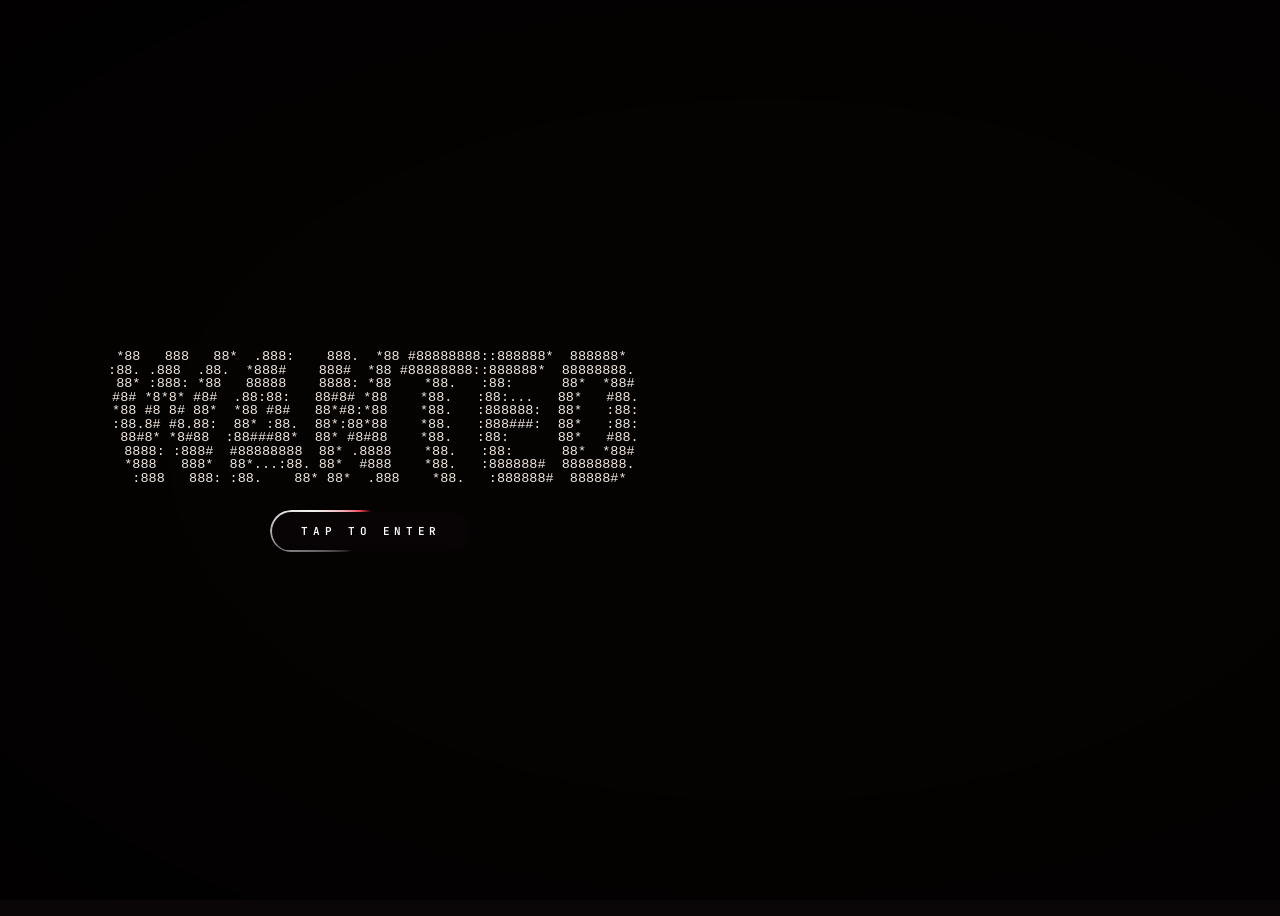
==== index (20).html @ edcdc827 "Add files via upload" ====
<!DOCTYPE html>
<html lang="tl">
<head>
<meta charset="utf-8">
<meta name="viewport" content="width=device-width, initial-scale=1, viewport-fit=cover">
<title>WANTED</title>
<meta name="description" content="hindi kana dapat kilalanin pa, tatlong krus para sayo">
<meta name="theme-color" content="#0a0607">
<link rel="icon" href="data:image/svg+xml,%3Csvg xmlns='http://www.w3.org/2000/svg' viewBox='0 0 64 64'%3E%3Crect width='64' height='64' rx='12' fill='%230a0607'/%3E%3Cpath d='M28 8h8v16h16v8H36v24h-8V32H12v-8h16z' fill='%23d6192b'/%3E%3C/svg%3E">
<meta property="og:type" content="website">
<meta property="og:site_name" content="WANTED">
<meta property="og:title" content="WANTED">
<meta property="og:description" content="hindi kana dapat kilalanin pa, tatlong krus para sayo">
<meta property="og:image" content="https://want3d.vercel.app/thumb.jpg">
<meta name="twitter:card" content="summary">
<link rel="preconnect" href="https://fonts.googleapis.com">
<link rel="preconnect" href="https://fonts.gstatic.com" crossorigin>
<link rel="stylesheet" href="https://fonts.googleapis.com/css2?family=JetBrains+Mono:wght@400;500;600;700;800&display=swap">
<link rel="stylesheet" href="css/style.css?v=14">
</head>
<body>
<div id="bgx" aria-hidden="true"><b class="g"></b><b class="t"></b></div>

<div id="gate"><div class="gw"><div class="gt" aria-label="WANTED"><pre class="ascii" aria-hidden="true">*88   888   88*  .888:    888.  *88 #88888888::888888*  888888*
:88. .888  .88.  *888#    888#  *88 #88888888::888888*  88888888.
 88* :888: *88   88888    8888: *88    *88.   :88:      88*  *88#
 #8# *8*8* #8#  .88:88:   88#8# *88    *88.   :88:...   88*   #88.
 *88 #8 8# 88*  *88 #8#   88*#8:*88    *88.   :888888:  88*   :88:
 :88.8# #8.88:  88* :88.  88*:88*88    *88.   :888###:  88*   :88:
  88#8* *8#88  :88###88*  88* #8#88    *88.   :88:      88*   #88.
  8888: :888#  #88888888  88* .8888    *88.   :88:      88*  *88#
  *888   888*  88*...:88. 88*  #888    *88.   :888888#  88888888.
  :888   888: :88.    88* 88*  .888    *88.   :888888#  88888#*</pre></div><div id="enter">TAP TO ENTER</div></div></div>

<header id="top" class="off">
  <div class="brand">WANTED</div>
  <nav id="nav" aria-label="Main">
    <i id="nvi"></i><button data-v="home" class="on">Home</button><button data-v="mw">Most wanted</button><button data-v="w">Wanted</button><button data-v="hos">HOS</button><button data-v="srv">Hideouts</button>
  </nav>
  <div class="pl">
    <div class="bars" aria-hidden="true"><i></i><i></i><i></i><i></i></div>
    <span id="npt">Now playing</span>
    <input id="vol" type="range" min="0" max="100" value="50" aria-label="Volume">
    <button id="mute" aria-label="Mute or unmute music">
      <svg class="i-on" viewBox="0 0 24 24" width="18" height="18" fill="none" stroke="currentColor" stroke-width="2" stroke-linecap="round" stroke-linejoin="round"><path d="M11 5 6 9H3v6h3l5 4z"/><path d="M15.5 8.5a5 5 0 0 1 0 7"/><path d="M18.5 5.5a9 9 0 0 1 0 13"/></svg>
      <svg class="i-off" viewBox="0 0 24 24" width="18" height="18" fill="none" stroke="currentColor" stroke-width="2" stroke-linecap="round" stroke-linejoin="round"><path d="M11 5 6 9H3v6h3l5 4z"/><path d="m22 9-6 6"/><path d="m16 9 6 6"/></svg>
    </button>
  </div>
</header>

<main>
  <section class="view on" id="home">
    <div class="hero">
      <div class="stat"><i class="pulse"></i>At large <span id="clk">00:00:00</span></div>
      <h1 class="logo" aria-label="WANTED"><pre class="ascii" aria-hidden="true">*88   888   88*  .888:    888.  *88 #88888888::888888*  888888*
:88. .888  .88.  *888#    888#  *88 #88888888::888888*  88888888.
 88* :888: *88   88888    8888: *88    *88.   :88:      88*  *88#
 #8# *8*8* #8#  .88:88:   88#8# *88    *88.   :88:...   88*   #88.
 *88 #8 8# 88*  *88 #8#   88*#8:*88    *88.   :888888:  88*   :88:
 :88.8# #8.88:  88* :88.  88*:88*88    *88.   :888###:  88*   :88:
  88#8* *8#88  :88###88*  88* #8#88    *88.   :88:      88*   #88.
  8888: :888#  #88888888  88* .8888    *88.   :88:      88*  *88#
  *888   888*  88*...:88. 88*  #888    *88.   :888888#  88888888.
  :888   888: :88.    88* 88*  .888    *88.   :888888#  88888#*</pre></h1>
      <p class="tagl">hindi kana dapat kilalanin pa, tatlong krus para sayo</p>
      <div class="hud">
        <div><b id="hT">0</b><span>Targets</span></div>
        <div><b id="hO">0</b><span>Online</span></div>
        <div><b id="hS">0</b><span>Servers</span></div>
        <div><b id="hB">₱0</b><span>Total bounty</span></div>
      </div>
      <div class="cta"><button class="btn" data-go="mw">View most wanted</button><button class="btn ghost" data-go="srv">Hideouts</button></div>
    </div>
    <div id="logp"><div class="lh">Live feed <em><i class="pulse"></i>Live</em></div><div id="log"></div></div>
    <div class="fq"><span class="cr">✝ ✝ ✝</span>hindi kana dapat sambahin pa, tanginaka</div>
  </section>

  <section class="view" id="mw">
    <div class="head"><h2>Most wanted</h2><em>Tap a card to open the case file</em></div>
    <div class="flt"><label class="srch"><svg viewBox="0 0 24 24" width="17" height="17" fill="none" stroke="currentColor" stroke-width="2" stroke-linecap="round"><circle cx="11" cy="11" r="7"/><path d="m20 20-3.5-3.5"/></svg><input class="q" type="search" placeholder="Search a target" autocomplete="off" spellcheck="false" aria-label="Search target"></label><button class="chip" data-f="on" aria-pressed="false"><i class="dot"></i>Online only</button></div>
    <div class="grid" id="gmw"></div>
  </section>

  <section class="view" id="w">
    <div class="head"><h2>Wanted</h2><em>Still on the run</em></div>
    <div class="flt"><label class="srch"><svg viewBox="0 0 24 24" width="17" height="17" fill="none" stroke="currentColor" stroke-width="2" stroke-linecap="round"><circle cx="11" cy="11" r="7"/><path d="m20 20-3.5-3.5"/></svg><input class="q" type="search" placeholder="Search a target" autocomplete="off" spellcheck="false" aria-label="Search target"></label><button class="chip" data-f="on" aria-pressed="false"><i class="dot"></i>Online only</button></div>
    <div class="grid" id="gw"></div>
  </section>

  <section class="view" id="hos">
    <div class="head"><h2>Hostage</h2><em>Sealed. Tap to open</em></div>
    <div class="grid hg" id="ghos"></div>
  </section>

  <section class="view" id="srv">
    <div class="head"><h2>Hideouts</h2><em>Pick a server to join</em></div>
    <div class="srvs" id="gs"></div>
  </section>
</main>

<div id="modal" aria-hidden="true">
  <div class="file" role="dialog" aria-modal="true" aria-label="Case file">
    <button class="x" id="mx" aria-label="Close"><svg viewBox="0 0 24 24" width="16" height="16" fill="none" stroke="currentColor" stroke-width="2.2" stroke-linecap="round"><path d="M6 6l12 12M18 6 6 18"/></svg></button>
    <div class="ph"><img id="mi" alt="" onload="this.classList.add('ok')" onerror="this.classList.add('ok')"><b class="rk" id="mr"></b></div>
    <div class="fb">
      <div class="mt" id="mk"></div>
      <div class="mn" id="mn"></div>
      <div class="sub" id="mu"></div>
      <div class="row"><span>Status</span><b><i class="dot"></i><span id="ms"></span></b></div>
      <div class="row"><span>Bounty</span><b class="bty" id="mb"></b></div>
      <div class="row"><span>Doing</span><b id="ma"></b></div>
      <div class="row"><span>Threat</span><b class="thr" id="mh"></b></div>
      <div class="why"><span>Wanted for</span><p id="mwhy"></p><ul id="mc"></ul></div>
      <div class="acts">
        <button class="nb" data-nav="-1" aria-label="Previous target"><svg viewBox="0 0 24 24" width="18" height="18" fill="none" stroke="currentColor" stroke-width="2.2" stroke-linecap="round" stroke-linejoin="round"><path d="m15 6-6 6 6 6"/></svg></button>
        <button class="nb cp" id="mcp">Copy ID</button>
        <a class="btn" id="mo" target="_blank" rel="noopener">Open Discord</a>
        <button class="nb" data-nav="1" aria-label="Next target"><svg viewBox="0 0 24 24" width="18" height="18" fill="none" stroke="currentColor" stroke-width="2.2" stroke-linecap="round" stroke-linejoin="round"><path d="m9 6 6 6-6 6"/></svg></button>
      </div>
    </div>
  </div>
</div>

<div id="hm" aria-hidden="true"><div class="hb2" id="hbox"></div></div>

<div id="toasts" aria-live="polite"></div>

<script src="js/hostages.js?v=14"></script>
<script src="js/app.js?v=14"></script>
</body>
</html>
---- css/style.css ----
/* WANTED v12 — isang malinis na stylesheet (pinalitan ang v3–v10 na patong-patong) */

:root{
  --bg:#0a0607;--bg2:#10080a;--card:#150c0e;--card2:#1d1215;
  --line:#2a181b;--line2:#44262c;
  --red:#d6192b;--red2:#f0404f;--deep:#5c0e16;--gold:#dcb870;
  --ink:#f1e9e1;--mut:#a09089;--dim:#3a1f24;
  --ok:#3ba55d;--idle:#faa61a;--dnd:#ed4245;
  --disp:"Big Shoulders Display","Arial Narrow",Impact,sans-serif;
  --sans:"Instrument Sans",system-ui,-apple-system,"Segoe UI",Roboto,sans-serif;
  --black:"Grenze Gotisch","UnifrakturCook",Georgia,serif;
  --ease:cubic-bezier(.22,.9,.3,1);--ease-io:cubic-bezier(.4,0,.2,1);
  --star:url("data:image/svg+xml,%3Csvg xmlns='http://www.w3.org/2000/svg' viewBox='0 0 24 24'%3E%3Cpath d='M12 2l2.9 6.6 7.1.6-5.4 4.7 1.6 7L12 17.3 5.8 20.9l1.6-7L2 9.2l7.1-.6z'/%3E%3C/svg%3E");
  --wrap:1120px;
}

*{box-sizing:border-box;margin:0}
html{height:100%;color-scheme:dark;background:var(--bg);-webkit-text-size-adjust:100%;text-size-adjust:100%}
body{height:100%;height:100dvh;overflow:hidden;display:grid;grid-template-rows:auto minmax(0,1fr);
  font:400 15px/1.5 var(--sans);color:var(--ink);background:var(--bg);
  -webkit-font-smoothing:antialiased;-moz-osx-font-smoothing:grayscale;-webkit-tap-highlight-color:transparent}
button{font:inherit;color:inherit;background:none;border:0;padding:0;border-radius:0;cursor:pointer;-webkit-appearance:none;appearance:none;touch-action:manipulation}
a{color:inherit;text-decoration:none}
img{display:block}
:focus{outline:none}
:focus-visible{outline:2px solid var(--red2);outline-offset:3px;border-radius:6px}

/* ---------- background: static, magaan ---------- */
#bgx{position:fixed;inset:0;z-index:0;pointer-events:none;overflow:hidden;
  background:radial-gradient(ellipse 80% 55% at 50% -8%,#3d070d 0,transparent 70%),radial-gradient(ellipse 60% 45% at 100% 105%,#2a050a 0,transparent 70%),var(--bg)}
#bgx b{position:absolute;inset:0;display:block}
#bgx .g{opacity:0;background:center/cover no-repeat;transition:opacity 1.4s var(--ease-io)}
html.hasbg #bgx .g{opacity:.24;background-image:url(../bg.gif)}
#bgx .t{background:linear-gradient(180deg,rgba(10,6,7,.35),rgba(10,6,7,.9) 85%)}

/* ---------- gate ---------- */
#gate{position:fixed;inset:0;z-index:100;display:grid;place-items:center;padding:24px;cursor:pointer;
  background:radial-gradient(ellipse at 50% 45%,#2a070c,#050202 72%);
  transition:opacity .8s var(--ease-io),visibility 0s .8s}
#gate.out{opacity:0;visibility:hidden;pointer-events:none}
.gw{text-align:center}
.gt{font:400 clamp(60px,21vw,220px)/.9 var(--black);color:var(--ink);opacity:0;
  text-shadow:0 4px 0 var(--deep),0 0 90px rgba(214,25,43,.45)}
html.fr .gt{animation:gin 1.1s var(--ease) forwards}
@keyframes gin{from{opacity:0;transform:scale(1.05)}to{opacity:1;transform:none}}
#enter{margin-top:30px;font:500 15px var(--sans);letter-spacing:.06em;color:var(--mut);opacity:0;transition:opacity .6s}
#enter.show{opacity:1;animation:breathe 2.6s ease-in-out infinite}
@keyframes breathe{50%{opacity:.4}}

/* ---------- header ---------- */
#top{position:relative;z-index:20;display:flex;align-items:center;justify-content:space-between;gap:16px;
  padding:calc(12px + env(safe-area-inset-top,0px)) 24px 12px;border-bottom:1px solid var(--line);
  background:rgba(10,6,7,.92);opacity:0;transition:opacity .8s var(--ease-io)}
.live #top{opacity:1}
.brand{font:400 30px/1 var(--black);color:var(--red2);letter-spacing:.03em}

#nav{position:relative;display:flex;gap:2px;padding:4px;min-width:0;overflow-x:auto;scrollbar-width:none;
  border:1px solid var(--line);border-radius:12px;background:var(--card)}
#nav::-webkit-scrollbar{display:none}
#nav button{position:relative;z-index:1;flex:none;padding:8px 16px;border-radius:8px;white-space:nowrap;
  font:600 14px/1.2 var(--sans);color:var(--mut);transition:color .3s var(--ease-io),transform .2s var(--ease)}
#nav button.on{color:#fff}
#nav button:active{transform:scale(.95)}
#nvi{position:absolute;z-index:0;left:0;top:4px;bottom:4px;width:0;border-radius:8px;background:var(--red);
  transition:transform .5s var(--ease),width .5s var(--ease);pointer-events:none}
@media (hover:hover){#nav button:not(.on):hover{color:var(--ink)}}

.pl{display:flex;align-items:center;gap:12px;font-size:13px;color:var(--mut);white-space:nowrap}
.bars{display:flex;gap:2px;align-items:flex-end;height:14px}
.bars i{width:3px;height:4px;border-radius:1px;background:var(--red2);animation:eq 1s ease-in-out infinite}
.bars i:nth-child(2){animation-delay:.2s}.bars i:nth-child(3){animation-delay:.45s}.bars i:nth-child(4){animation-delay:.1s}
@keyframes eq{50%{height:14px}}
.off .bars i{animation:none;background:var(--dim)}
#vol{-webkit-appearance:none;appearance:none;width:84px;height:20px;background:transparent;cursor:pointer;--v:50%}
#vol::-webkit-slider-runnable-track{height:3px;border-radius:3px;background:linear-gradient(90deg,var(--red) var(--v),var(--line2) var(--v))}
#vol::-webkit-slider-thumb{-webkit-appearance:none;width:12px;height:12px;margin-top:-4.5px;border-radius:50%;background:var(--ink);border:0;transition:transform .15s var(--ease)}
#vol:hover::-webkit-slider-thumb{transform:scale(1.25)}
#vol::-moz-range-track{height:3px;border-radius:3px;background:var(--line2)}
#vol::-moz-range-progress{height:3px;border-radius:3px;background:var(--red)}
#vol::-moz-range-thumb{width:12px;height:12px;border:0;border-radius:50%;background:var(--ink)}
#mute{display:grid;place-items:center;width:38px;height:38px;border:1px solid var(--line2);border-radius:50%;color:var(--red2);
  transition:transform .2s var(--ease),border-color .25s,background-color .25s,color .25s}
#mute .i-off,.off #mute .i-on{display:none}
.off #mute .i-off{display:block}
.off #mute{color:var(--mut)}
#mute:active{transform:scale(.92)}
@media (hover:hover){#mute:hover{border-color:var(--red);background:rgba(214,25,43,.1)}}

/* ---------- views ---------- */
main{position:relative;z-index:1;min-height:0}
.view{position:absolute;inset:0;display:flex;flex-direction:column;padding:32px 24px 48px;overflow-y:auto;overscroll-behavior:contain;
  scrollbar-width:thin;scrollbar-color:var(--line2) transparent;
  opacity:0;visibility:hidden;transform:translateY(8px);
  transition:opacity .28s var(--ease-io),transform .4s var(--ease),visibility 0s .28s}
.view.on{opacity:1;visibility:visible;transform:none;transition-delay:0s}
.view>*{flex:none;width:100%;max-width:var(--wrap);margin-inline:auto}
.head{display:flex;align-items:flex-end;justify-content:space-between;gap:16px;margin-bottom:20px;padding-bottom:14px;border-bottom:1px solid var(--line)}
.head h2{font:800 clamp(34px,5vw,50px)/.95 var(--disp);letter-spacing:.015em;text-transform:uppercase}
.head em{font-style:normal;font-size:14px;color:var(--mut);text-align:right}

/* ---------- buttons ---------- */
.btn,.nb{display:inline-flex;align-items:center;justify-content:center;gap:8px;min-height:46px;border-radius:10px;
  font:600 15px/1 var(--sans);white-space:nowrap;user-select:none;-webkit-user-select:none;
  transition:transform .2s var(--ease),background-color .25s,border-color .25s,box-shadow .25s,color .25s}
.btn{padding:0 24px;background:var(--red);color:#fff;border:1px solid var(--red)}
.btn.ghost,.nb{background:transparent;color:var(--ink);border:1px solid var(--line2)}
.nb{min-width:46px;padding:0 14px}
.btn:active,.nb:active,.chip:active{transform:scale(.96)}
@media (hover:hover){
  .btn:hover{background:var(--red2);border-color:var(--red2);transform:translateY(-1px);box-shadow:0 10px 26px rgba(214,25,43,.28)}
  .btn.ghost:hover,.nb:hover{background:rgba(214,25,43,.1);border-color:var(--red);transform:translateY(-1px);box-shadow:none}
  .btn:active,.nb:active,.chip:active{transform:scale(.96)}
}

/* ---------- home ---------- */
#home{align-items:center}
.hero{margin-block:auto;display:flex;flex-direction:column;align-items:center;text-align:center;gap:20px;padding:8px 0 24px}
.stat{display:inline-flex;align-items:center;gap:9px;padding:6px 14px;border:1px solid var(--line);border-radius:999px;font-size:13px;color:var(--mut)}
.stat span{font-variant-numeric:tabular-nums;color:var(--ink)}
.pulse{display:inline-block;width:7px;height:7px;border-radius:50%;background:var(--red2);animation:pl 1.8s ease-in-out infinite}
@keyframes pl{50%{opacity:.3}}
.logo{font:400 clamp(92px,min(19vw,27vh),210px)/.88 var(--black);white-space:nowrap;letter-spacing:.01em;color:var(--ink);
  text-shadow:0 4px 0 var(--deep),0 0 80px rgba(214,25,43,.35)}
.tagl{max-width:440px;font-size:17px;line-height:1.5;color:var(--mut)}
.hud{display:flex;flex-wrap:wrap;justify-content:center;margin-top:4px}
.hud div{display:flex;flex-direction:column;align-items:center;gap:2px;padding:2px 28px}
.hud div+div{border-left:1px solid var(--line)}
.hud b{font:800 36px/1 var(--disp);color:var(--ink);font-variant-numeric:tabular-nums}
.hud div:last-child b{color:var(--gold)}
.hud span{font-size:13px;color:var(--mut)}
.cta{display:flex;flex-wrap:wrap;justify-content:center;gap:10px;margin-top:6px}

#logp{max-width:560px;border:1px solid var(--line);border-radius:12px;background:rgba(21,12,14,.72);overflow:hidden}
.lh{display:flex;align-items:center;justify-content:space-between;padding:10px 16px;border-bottom:1px solid var(--line);font-size:13px;color:var(--mut)}
.lh em{display:inline-flex;align-items:center;gap:7px;font-style:normal;color:var(--red2)}
#log{height:100px;padding:10px 16px;overflow:hidden;display:flex;flex-direction:column;justify-content:flex-end;font-size:14px;color:#cdbcb6}
#log div{white-space:nowrap;overflow:hidden;text-overflow:ellipsis;animation:lg .4s var(--ease) backwards}
#log span{margin-right:10px;color:var(--mut);font-variant-numeric:tabular-nums}
#log .al{color:var(--red2)}
@keyframes lg{from{opacity:0;transform:translateY(6px)}}
.fq{margin-top:28px;text-align:center;font:400 clamp(24px,3.4vw,34px)/1.25 var(--black);color:var(--ink);opacity:.92}
.fq .cr{display:block;margin-bottom:6px;font:400 15px var(--sans);letter-spacing:.5em;padding-left:.5em;color:var(--red2)}

/* ---------- search + filter ---------- */
.flt{display:flex;flex-wrap:wrap;align-items:center;gap:10px;margin-bottom:22px}
.srch{display:flex;align-items:center;gap:10px;flex:0 1 320px;min-width:180px;height:44px;padding:0 14px;border:1px solid var(--line2);border-radius:10px;background:var(--card);color:var(--mut);
  transition:border-color .25s,box-shadow .25s,color .25s}
.srch:focus-within{border-color:var(--red);color:var(--red2);box-shadow:0 0 0 3px rgba(214,25,43,.16)}
.q{flex:1;min-width:0;height:100%;background:none;border:0;outline:0;color:var(--ink);font:500 15px var(--sans);-webkit-appearance:none;appearance:none}
.q::placeholder{color:var(--mut)}
.q::-webkit-search-cancel-button{display:none}
.chip{display:inline-flex;align-items:center;gap:8px;height:44px;padding:0 16px;border:1px solid var(--line2);border-radius:999px;background:var(--card);
  font:600 14px var(--sans);color:var(--mut);white-space:nowrap;
  transition:transform .2s var(--ease),background-color .25s,border-color .25s,color .25s}
.chip .dot{margin:0}
.chip.on{background:rgba(214,25,43,.14);border-color:var(--red);color:var(--ink)}
@media (hover:hover){.chip:hover{border-color:var(--red);color:var(--ink)}}

/* ---------- cards ---------- */
.grid{display:grid;grid-template-columns:repeat(auto-fill,minmax(172px,1fr));gap:16px}
.card{position:relative;display:flex;flex-direction:column;min-width:0;text-align:left;border:1px solid var(--line);border-radius:12px;background:var(--card);overflow:hidden;
  transition:transform .3s var(--ease),border-color .3s,box-shadow .3s}
.card:active{transform:scale(.98)}
@media (hover:hover){.card:hover{transform:translateY(-3px);border-color:var(--red);box-shadow:0 14px 34px rgba(214,25,43,.16)}.card:active{transform:scale(.98)}}
.ph{position:relative;aspect-ratio:1;overflow:hidden;background:var(--card2)}
.ph img{position:absolute;inset:0;width:100%;height:100%;object-fit:cover;opacity:0;
  filter:grayscale(1) contrast(1.05) brightness(.9);
  transition:opacity .45s var(--ease-io),filter .5s var(--ease-io),transform .7s var(--ease)}
.ph img.ok{opacity:1}
.ph::after{content:"";position:absolute;inset:0;pointer-events:none;background:linear-gradient(transparent 55%,rgba(10,6,7,.78))}
.card.online .ph img,.card.idle .ph img,.card.dnd .ph img,.file.online .ph img,.file.idle .ph img,.file.dnd .ph img{filter:none}
@media (hover:hover){.card:hover .ph img{filter:none;transform:scale(1.04)}}
.rk{position:absolute;top:10px;left:10px;z-index:2;padding:3px 9px;border-radius:6px;background:var(--red);color:#fff;font:800 14px/1.2 var(--disp);letter-spacing:.04em}
.stt{position:absolute;left:10px;bottom:10px;z-index:2;display:inline-flex;align-items:center;padding:4px 10px;border-radius:999px;background:rgba(10,6,7,.78);font-size:12px;font-weight:600}
.stt .dot{margin:0 7px 0 0}
.card.lead .rk{background:var(--gold);color:#1a0d0f}

.dot{position:relative;display:inline-block;flex:none;width:8px;height:8px;margin-right:8px;border-radius:50%;background:#747f8d}
.online .dot{background:var(--ok)}
.online .dot::after{content:"";position:absolute;inset:-4px;border:1px solid var(--ok);border-radius:50%;animation:rg 2s ease-out infinite}
@keyframes rg{from{transform:scale(.5);opacity:.9}to{transform:scale(1.5);opacity:0}}
.idle .dot{background:var(--idle)}.dnd .dot{background:var(--dnd)}
.online .stx{color:#6fdc94}.idle .stx{color:var(--idle)}.dnd .stx{color:#ff7a7d}

.info{padding:12px 14px 14px;min-width:0}
.nm{font:800 22px/1.1 var(--disp);letter-spacing:.02em;text-transform:uppercase;white-space:nowrap;overflow:hidden;text-overflow:ellipsis}
.mrow{display:flex;flex-wrap:wrap;align-items:center;justify-content:space-between;gap:4px 8px;margin-top:7px}
.bty{font:800 20px/1 var(--disp);letter-spacing:.02em;color:var(--red2);white-space:nowrap}
.un{display:block;margin-top:6px;font-size:13px;color:var(--mut);white-space:nowrap;overflow:hidden;text-overflow:ellipsis}

.stars,.thr{display:inline-flex;align-items:center;gap:2px}
.st{display:block;width:14px;height:14px;background:var(--dim);-webkit-mask:var(--star) center/contain no-repeat;mask:var(--star) center/contain no-repeat}
.st.f{background:var(--red2)}
.st.h{background:linear-gradient(90deg,var(--red2) 50%,var(--dim) 50%)}

/* #1: ang malaking card */
.card.lead{grid-column:1/-1;flex-direction:row;align-items:stretch;border-color:rgba(220,184,112,.45);background:linear-gradient(90deg,rgba(220,184,112,.07),transparent 65%),var(--card)}
.card.lead .ph{flex:none;width:clamp(180px,24vw,260px);aspect-ratio:1}
.card.lead .info{flex:1;display:flex;flex-direction:column;justify-content:center;gap:4px;padding:20px 32px}
.kl{display:flex;align-items:center;gap:8px;font:600 14px var(--sans);color:var(--gold)}
.kl svg{flex:none}
.card.lead .nm{font-size:clamp(38px,5.4vw,66px);line-height:1;margin-top:2px}
.card.lead .mrow{justify-content:flex-start;gap:24px;margin-top:8px}
.card.lead .st{width:22px;height:22px;background-color:var(--dim)}
.card.lead .st.f{background:var(--gold)}
.card.lead .st.h{background:linear-gradient(90deg,var(--gold) 50%,var(--dim) 50%)}
.card.lead .bty{font-size:clamp(28px,4vw,46px);color:var(--gold)}
.card.lead .un{font-size:15px;margin-top:6px}
@media (hover:hover){.card.lead:hover{border-color:var(--gold);box-shadow:0 14px 40px rgba(220,184,112,.14)}}

.hid{display:none!important}
.empty{display:none;grid-column:1/-1;padding:44px 0;text-align:center;font-size:15px;color:var(--mut)}
.empty small{display:block;margin-top:4px;font-size:13px;opacity:.8}
.grid.none .empty,.grid.hg.none .empty{display:block}

/* ---------- HOS ---------- */
.card.hos .ph img,.card.hos .ph video{position:absolute;inset:0;width:100%;height:100%;object-fit:cover;opacity:1;
  filter:blur(14px) grayscale(1) brightness(.55);transform:scale(1.2);transition:filter .5s var(--ease-io),transform .7s var(--ease)}
@media (hover:hover){.card.hos:hover .ph img,.card.hos:hover .ph video{filter:blur(8px) grayscale(.6) brightness(.7);transform:scale(1.12)}}
.hx{position:absolute;inset:0;display:grid;place-items:center;font-size:56px;color:var(--dim)}
.lk{position:absolute;inset:0;z-index:3;display:grid;place-items:center;color:var(--ink)}
.lk svg{filter:drop-shadow(0 2px 10px rgba(0,0,0,.6))}
.card.hos .nm{font-size:20px}

/* ---------- hideouts ---------- */
.srvs{display:grid;grid-template-columns:repeat(2,minmax(0,1fr));gap:14px}
.s{display:flex;align-items:center;gap:16px;padding:16px 18px;border:1px solid var(--line);border-radius:12px;background:var(--card);
  transition:transform .3s var(--ease),border-color .3s,box-shadow .3s}
.s:active{transform:scale(.985)}
@media (hover:hover){.s:hover{transform:translateY(-2px);border-color:var(--red);box-shadow:0 12px 30px rgba(214,25,43,.14)}.s:active{transform:scale(.985)}}
.s img{flex:none;width:56px;height:56px;border-radius:12px;object-fit:cover;background:var(--deep)}
.s div{min-width:0}
.s b{display:block;font:800 22px/1.1 var(--disp);letter-spacing:.02em;text-transform:uppercase;white-space:nowrap;overflow:hidden;text-overflow:ellipsis}
.s small{display:block;margin-top:3px;font-size:14px;color:var(--mut);white-space:nowrap;overflow:hidden;text-overflow:ellipsis}
.s .go{flex:none;margin-left:auto;padding:8px 16px;border:1px solid var(--line2);border-radius:999px;font:600 13px var(--sans);color:var(--ink);
  transition:background-color .25s,border-color .25s}
.s:not(.plug){grid-column:1/-1;padding:24px;border-color:var(--line2);background:linear-gradient(90deg,rgba(214,25,43,.09),transparent 60%),var(--card)}
.s:not(.plug) img{width:72px;height:72px}
.s:not(.plug) b{font-size:32px}
.s:not(.plug) .go{background:var(--red);border-color:var(--red);color:#fff;padding:10px 20px;font-size:14px}
@media (hover:hover){.s:hover .go{background:var(--red);border-color:var(--red);color:#fff}}
.plh{grid-column:1/-1;margin-top:10px;font-size:14px;font-weight:600;color:var(--mut)}

/* ---------- popups ---------- */
#modal,#hm{position:fixed;inset:0;z-index:50;display:grid;place-items:center;padding:20px;background:rgba(5,2,3,.8);
  opacity:0;visibility:hidden;transition:opacity .28s var(--ease-io),visibility 0s .28s}
#hm{z-index:55}
#modal.on,#hm.on{opacity:1;visibility:visible;transition-delay:0s}
.file,.hb2{position:relative;border:1px solid var(--line2);border-radius:16px;background:var(--bg2);overflow:hidden;
  transform:translateY(16px) scale(.98);transition:transform .45s var(--ease)}
#modal.on .file,#hm.on .hb2{transform:none}
.file{display:grid;grid-template-columns:minmax(0,300px) minmax(0,1fr);width:min(100%,840px);max-height:100%}
.file .ph{aspect-ratio:auto;min-height:100%}
.file .rk{top:14px;left:14px}
.x{position:absolute;top:12px;right:12px;z-index:6;display:grid;place-items:center;width:36px;height:36px;border:1px solid var(--line2);border-radius:50%;background:rgba(10,6,7,.8);color:var(--ink);
  transition:transform .2s var(--ease),border-color .25s,color .25s,background-color .25s}
.x:active{transform:scale(.9)}
@media (hover:hover){.x:hover{border-color:var(--red);color:var(--red2)}}
.fb{display:flex;flex-direction:column;gap:12px;min-height:0;padding:28px 28px 24px;overflow-y:auto;scrollbar-width:thin;scrollbar-color:var(--line2) transparent}
.mt{padding-right:44px;font:600 14px var(--sans);color:var(--red2)}
.mn{font:900 clamp(36px,5vw,56px)/1 var(--disp);letter-spacing:.015em;text-transform:uppercase;overflow-wrap:anywhere}
.fb .sub{font-size:14px;color:var(--mut);overflow-wrap:anywhere}
.row{display:flex;align-items:center;gap:14px;padding-bottom:10px;border-bottom:1px solid var(--line);font-size:15px}
.row>span{flex:none;width:68px;font-size:13px;color:var(--mut)}
.row b{display:inline-flex;align-items:center;min-width:0;font-weight:600;overflow:hidden;text-overflow:ellipsis;white-space:nowrap}
#mb{font:800 36px/1 var(--disp);letter-spacing:.02em}
.row .stx{font-weight:600}
.thr .st{width:20px;height:20px}
.thr small{margin-left:8px;font-size:13px;font-weight:500;color:var(--mut)}
.why{padding:14px 16px;border-left:3px solid var(--red);border-radius:2px 10px 10px 2px;background:rgba(214,25,43,.07)}
.why>span{font-size:13px;font-weight:600;color:var(--red2)}
.why p{margin:6px 0 2px;font-size:18px;line-height:1.45}
.why ul{display:flex;flex-wrap:wrap;gap:6px;margin-top:10px;padding:0;list-style:none}
.why ul:empty{display:none}
.why li{padding:3px 11px;border:1px solid rgba(214,25,43,.4);border-radius:999px;font-size:13px}
.acts{display:flex;gap:8px;margin-top:auto;padding-top:6px}
.acts .btn{flex:1}
.file.sw .fb,.file.sw .ph{animation:sw .3s var(--ease)}
@keyframes sw{from{opacity:.3;transform:translateX(10px)}}
.file.lead .mt,.file.lead .bty{color:var(--gold)}

.hb2{width:min(100%,720px);max-height:100%;overflow:auto}
.seal{display:flex;flex-direction:column;align-items:center;gap:14px;padding:52px 24px 44px;text-align:center}
.lk.big{position:static;color:var(--red2)}.lk.big svg{width:72px;height:72px}
.seal p{color:var(--mut);font-size:16px}
.seal .mt{padding:0}
.rev{animation:rv .6s var(--ease)}
@keyframes rv{from{opacity:0;transform:scale(1.02)}}
.hmed video,.hmed img{display:block;width:100%;max-height:62dvh;object-fit:contain;background:#000}
.hbd{display:flex;flex-direction:column;gap:10px;padding:20px 22px 22px}
.hn{font-size:16px;line-height:1.55;white-space:pre-wrap}
.by{display:flex;align-items:center;gap:10px;margin-top:4px;padding-top:14px;border-top:1px solid var(--line);font-size:14px;color:var(--mut)}
.by img{width:28px;height:28px;border-radius:50%;border:1px solid var(--red)}
.by b{color:var(--ink);font-weight:600}

/* ---------- toast ---------- */
#toasts{position:fixed;z-index:70;top:calc(68px + env(safe-area-inset-top,0px));right:16px;display:flex;flex-direction:column;gap:8px;pointer-events:none}
.toast{padding:11px 16px;border:1px solid var(--line2);border-left:3px solid var(--red);border-radius:10px;background:var(--card2);font-size:14px;font-weight:500;box-shadow:0 12px 30px rgba(0,0,0,.45);
  animation:ti .45s var(--ease) backwards;transition:opacity .4s,transform .4s var(--ease)}
.toast.out{opacity:0;transform:translateX(20px)}
@keyframes ti{from{opacity:0;transform:translateX(24px)}}

/* ---------- tablet ---------- */
@media (max-width:900px){
  #npt,#vol{display:none}
  .card.lead .info{padding:16px 22px}
}

/* ---------- phone ---------- */
@media (max-width:720px){
  #top{padding:calc(10px + env(safe-area-inset-top,0px)) 16px 10px}
  .brand{font-size:28px}
  .bars{display:none}
  #nav{position:fixed;z-index:30;left:0;right:0;bottom:0;display:flex;gap:0;padding:0 0 env(safe-area-inset-bottom,0px);overflow:hidden;
    border:0;border-top:1px solid var(--line);border-radius:0;background:rgba(10,6,7,.97)}
  #nav button{flex:1 1 0;min-width:0;padding:16px 0 15px;border-radius:0;font-size:12px;text-align:center}
  #nav button.on{color:var(--red2)}
  #nvi{top:0;bottom:auto;height:3px;border-radius:0 0 3px 3px}
  .view{padding:22px 16px calc(88px + env(safe-area-inset-bottom,0px))}
  .head{margin-bottom:16px;padding-bottom:12px}
  .head em{display:none}
  .head h2{font-size:38px}
  .hero{gap:16px}
  .logo{font-size:clamp(66px,22vw,150px)}
  .tagl{font-size:16px}
  .hud{display:grid;grid-template-columns:1fr 1fr;row-gap:18px;width:100%;max-width:320px}
  .hud div{padding:2px 8px}.hud b{font-size:32px}
  .hud div+div{border-left:0}.hud div:nth-child(even){border-left:1px solid var(--line)}
  .cta{width:100%}.cta .btn{flex:1 1 100%;min-height:50px}
  #logp{display:none}
  .fq{margin-top:20px;font-size:26px}
  .q{font-size:16px}
  .flt{flex-wrap:nowrap;gap:8px;margin-bottom:16px}.srch{flex:1 1 0;min-width:0}.chip{flex:none;padding:0 14px}
  .grid{grid-template-columns:repeat(2,minmax(0,1fr));gap:12px}
  .nm{font-size:20px}.bty{font-size:18px}
  .info{padding:10px 12px 12px}
  .stt .sl{display:none}.stt{padding:5px 8px}.stt .dot{margin:0}
  .card.lead .ph{width:128px}
  .card.lead .info{padding:12px 14px}
  .card.lead .nm{font-size:32px}
  .card.lead .mrow{flex-direction:column;align-items:flex-start;gap:6px;margin-top:4px}
  .card.lead .st{width:18px;height:18px}
  .card.lead .bty{font-size:30px}
  .kl{font-size:13px}
  .srvs{grid-template-columns:1fr;gap:10px}
  .s{gap:12px;padding:14px}.s img{width:48px;height:48px}.s b{font-size:20px}
  .s:not(.plug){padding:18px 16px}.s:not(.plug) img{width:58px;height:58px}.s:not(.plug) b{font-size:26px}

  #modal{padding:0;place-items:end center}
  .file{grid-template-columns:1fr;grid-template-rows:150px minmax(0,1fr);width:100%;max-height:92dvh;border-width:1px 0 0;border-radius:18px 18px 0 0;transform:translateY(60px);transition:transform .5s var(--ease)}
  .file .ph{min-height:0}
  .fb{padding:18px 18px calc(18px + env(safe-area-inset-bottom,0px));gap:10px}
  .mn{font-size:40px}
  .mt{padding-right:0}
  .row{font-size:14px;gap:10px}.row>span{width:60px}
  #mb{font-size:30px}
  .why p{font-size:16px}
  .acts{flex-wrap:wrap}
  .acts .nb{flex:1;min-height:48px}
  .acts .btn{order:5;flex:1 1 100%;min-height:50px}
  #hm{padding:12px}
  .hmed video,.hmed img{max-height:52dvh}
  .seal{padding:40px 18px 32px}
  #toasts{left:16px;right:16px}
}
@media (max-width:360px){
  #nav button{font-size:11px}
  .card.lead .ph{width:108px}.card.lead .nm{font-size:26px}
}
@media (max-height:520px) and (min-width:721px){#logp,.fq{display:none}.logo{font-size:clamp(70px,22vh,150px)}}

@media (prefers-reduced-motion:reduce){
  *,*::before,*::after{animation:none!important;transition-duration:.01s!important;transition-delay:0s!important}
  .gt{opacity:1}#enter{opacity:1}
}


/* ================= v12 ================= */
/* fonts: iisang blackletter (logo/gate/quote), iisang condensed (lahat ng heading) */
.gt,.logo,.brand,.fq{font-weight:800;letter-spacing:.02em}
.gt{font-size:clamp(64px,19vw,200px)}
.logo{will-change:transform}
.nm,.bty,.head h2,.hud b,#mb,.mn{font-weight:800;font-family:var(--disp)}

/* gate: walang glitch (opacity + transform lang, walang animated shadow/blur) */
.gt{transform:translateZ(0);backface-visibility:hidden;will-change:opacity,transform;
  text-shadow:0 3px 0 var(--deep),0 0 60px rgba(214,25,43,.4)}
html.fr .gt{animation:gin 1s var(--ease) forwards}
@keyframes gin{from{opacity:0;transform:translateY(10px) scale(1.03)}to{opacity:1;transform:none}}
#enter{margin-top:26px;font:600 11px var(--sans);letter-spacing:.42em;padding-left:.42em;text-transform:uppercase;color:var(--mut)}

/* gumagalaw na WANTED logo */
.logo{transform:perspective(900px) rotateX(var(--ly,0deg)) rotateY(var(--lx,0deg));transform-style:preserve-3d;transition:text-shadow .4s}
.logo.mv{text-shadow:0 6px 0 var(--deep),0 0 100px rgba(240,64,79,.55)}

/* cards: tilt + spotlight, mas smooth */
.card{transform:perspective(900px) rotateX(var(--rx,0deg)) rotateY(var(--ry,0deg));transform-style:preserve-3d;will-change:transform;
  transition:transform .22s var(--ease),border-color .35s,box-shadow .45s}
.card::before{content:"";position:absolute;inset:0;z-index:3;pointer-events:none;opacity:0;transition:opacity .35s;
  background:radial-gradient(260px circle at var(--mx,50%) var(--my,50%),rgba(240,64,79,.2),transparent 65%)}
.card.lead::before{background:radial-gradient(360px circle at var(--mx,50%) var(--my,50%),rgba(220,184,112,.18),transparent 65%)}
@media (hover:hover){
  .card:hover{transform:perspective(900px) translateY(-4px) rotateX(var(--rx,0deg)) rotateY(var(--ry,0deg))}
  .card:hover::before{opacity:1}
}
.card:active{transform:perspective(900px) scale(.98)}

/* pagbukas ng pages: blur + slide, staggered na labas ng cards */
.view{will-change:opacity,transform;transform:translateY(18px) scale(.995);filter:blur(6px);
  transition:opacity .3s var(--ease-io),transform .6s var(--ease),filter .45s var(--ease-io),visibility 0s .3s}
.view.on{transform:none;filter:none}
.view.on .card,.view.on .s,.view.on .hud>div{animation:cin .7s var(--ease) backwards}
@keyframes cin{from{opacity:0;transform:translateY(22px) scale(.97)}}
.view.on .grid>:nth-child(1),.view.on .srvs>:nth-child(1){animation-delay:115ms}
.view.on .grid>:nth-child(2),.view.on .srvs>:nth-child(2){animation-delay:170ms}
.view.on .grid>:nth-child(3),.view.on .srvs>:nth-child(3){animation-delay:225ms}
.view.on .grid>:nth-child(4),.view.on .srvs>:nth-child(4){animation-delay:280ms}
.view.on .grid>:nth-child(5),.view.on .srvs>:nth-child(5){animation-delay:335ms}
.view.on .grid>:nth-child(6),.view.on .srvs>:nth-child(6){animation-delay:390ms}
.view.on .grid>:nth-child(7),.view.on .srvs>:nth-child(7){animation-delay:445ms}
.view.on .grid>:nth-child(8),.view.on .srvs>:nth-child(8){animation-delay:500ms}
.view.on .grid>:nth-child(9),.view.on .srvs>:nth-child(9){animation-delay:555ms}
.view.on .grid>:nth-child(10),.view.on .srvs>:nth-child(10){animation-delay:610ms}
.view.on .grid>:nth-child(11),.view.on .srvs>:nth-child(11){animation-delay:665ms}
.view.on .grid>:nth-child(12),.view.on .srvs>:nth-child(12){animation-delay:720ms}
.view.on .grid>:nth-child(13),.view.on .srvs>:nth-child(13){animation-delay:775ms}
.view.on .grid>:nth-child(14),.view.on .srvs>:nth-child(14){animation-delay:830ms}
.view.on .hud>div:nth-child(1){animation-delay:.1s}.view.on .hud>div:nth-child(2){animation-delay:.18s}.view.on .hud>div:nth-child(3){animation-delay:.26s}.view.on .hud>div:nth-child(4){animation-delay:.34s}

/* popups + buttons: mas smooth */
#modal,#hm{backdrop-filter:blur(0);-webkit-backdrop-filter:blur(0);transition:opacity .35s var(--ease-io),backdrop-filter .45s,-webkit-backdrop-filter .45s,visibility 0s .35s}
#modal.on,#hm.on{backdrop-filter:blur(7px);-webkit-backdrop-filter:blur(7px)}
.file,.hb2{opacity:0;transform:translateY(34px) scale(.95);transition:transform .65s var(--ease),opacity .4s var(--ease-io)}
#modal.on .file,#hm.on .hb2{opacity:1;transform:none}
.btn,.nb,.chip,.s,.s .go{transition-duration:.35s;transition-timing-function:var(--ease)}
@media (hover:hover){.btn:hover{transform:translateY(-2px)}}
#nav button{transition:color .35s var(--ease-io),transform .25s var(--ease)}
#nvi{transition:transform .6s var(--ease),width .6s var(--ease)}
@media (max-width:720px){.file{transform:translateY(80px)}#modal.on .file{transform:none}}
@media (prefers-reduced-motion:reduce){.view{filter:none}}
.kl{font:800 13px var(--sans);letter-spacing:.2em;text-transform:uppercase;background:linear-gradient(90deg,#fff3cf,var(--gold),#fff3cf);background-size:220% 100%;-webkit-background-clip:text;background-clip:text;color:transparent;animation:kls 4.5s linear infinite}
@keyframes kls{to{background-position:-220% 0}}


/* ================= v13 ================= */
/* --- cursor: krus (walang trail) --- */
@media (hover:hover) and (pointer:fine){
  *{cursor:url("data:image/svg+xml,%3Csvg xmlns='http://www.w3.org/2000/svg' width='20' height='32' viewBox='0 0 20 32'%3E%3Cpath d='M8 1h4v6h6v4h-6v20H8V11H2V7h6z' fill='white' stroke='black' stroke-width='1.2' stroke-linejoin='round'/%3E%3C/svg%3E") 10 9,auto}
  a,button,[role=button],.card,.chip,.btn,.nb,.s,#gate,#vol,#mute,.x{cursor:url("data:image/svg+xml,%3Csvg xmlns='http://www.w3.org/2000/svg' width='20' height='32' viewBox='0 0 20 32'%3E%3Cpath d='M8 1h4v6h6v4h-6v20H8V11H2V7h6z' fill='%23f0404f' stroke='black' stroke-width='1.2' stroke-linejoin='round'/%3E%3C/svg%3E") 10 9,pointer}
  input[type=search]{cursor:text}
}

/* --- fonts: Cinzel sa headings/pangalan, blackletter sa WANTED lang, Big Shoulders sa numero --- */
.head h2{font-family:"Cinzel",Georgia,serif;font-weight:800;font-size:clamp(28px,4vw,42px);letter-spacing:.08em}
.nm{font-family:"Cinzel",Georgia,serif;font-weight:700;font-size:17px;letter-spacing:.05em}
.card.lead .nm{font-size:clamp(28px,4.2vw,52px);letter-spacing:.04em}
.mn{font-family:"Cinzel",Georgia,serif;font-weight:800;font-size:clamp(26px,3.8vw,42px);letter-spacing:.05em}
.s b{font-family:"Cinzel",Georgia,serif;font-weight:700;font-size:19px;letter-spacing:.06em}
.s:not(.plug) b{font-size:26px}
.bty,.hud b,#mb{font-family:var(--disp)}
.btn,.chip,.nb,#nav button{font-family:var(--sans);font-weight:700;font-size:12px;letter-spacing:.14em;text-transform:uppercase}
.hud span,.stat,.head em{letter-spacing:.06em}

/* --- buttons: umiikot na puti/pulang kinang --- */
@property --a{syntax:"<angle>";inherits:false;initial-value:0deg}
@keyframes shine{to{--a:360deg}}
.btn,.nb,.chip,.s .go,#mute,#enter.show{position:relative;isolation:isolate}
.btn::after,.nb::after,.chip::after,.s .go::after,#mute::after,#enter.show::after,#nav button.on::after{
  content:"";position:absolute;inset:-1px;border-radius:inherit;padding:1.5px;pointer-events:none;z-index:2;
  background:conic-gradient(from var(--a),transparent 0 62%,rgba(255,255,255,.95) 80%,var(--red2) 92%,transparent 100%);
  -webkit-mask:linear-gradient(#000 0 0) content-box,linear-gradient(#000 0 0);-webkit-mask-composite:xor;
  mask:linear-gradient(#000 0 0) content-box exclude,linear-gradient(#000 0 0);mask-composite:exclude;
  animation:shine 3.4s linear infinite}
.btn{box-shadow:0 0 26px rgba(214,25,43,.32)}
@media (hover:hover){.btn:hover::after,.nb:hover::after,.chip:hover::after,.s .go:hover::after{animation-duration:1.4s}.btn:hover{box-shadow:0 0 36px rgba(240,64,79,.5)}}
.chip.on::after{background:conic-gradient(from var(--a),transparent 0 40%,#fff 70%,var(--red2) 90%,transparent 100%)}
#nav button.on{border-radius:8px}
#enter.show{display:inline-block;padding:13px 30px;border-radius:999px;font-size:11px;color:var(--ink);background:rgba(10,6,7,.45);backdrop-filter:blur(4px);-webkit-backdrop-filter:blur(4px)}

/* --- intro: anghel sa background --- */
#gate{background:#050202}
#gate::before{content:"";position:absolute;inset:0;pointer-events:none;opacity:0;transform:scale(1.06);
  background:linear-gradient(90deg,rgba(5,2,3,.7),rgba(5,2,3,.15) 60%,rgba(5,2,3,.35)),url(../img/angel.jpg) 74% 40%/cover no-repeat;
  transition:opacity 2s var(--ease-io),transform 14s linear}
html.fr #gate::before{opacity:1;transform:scale(1)}
#gate::after{content:"";position:absolute;inset:0;pointer-events:none;background:radial-gradient(ellipse at 50% 50%,transparent 45%,rgba(0,0,0,.75))}
.gw{position:relative;z-index:2}
@media (min-width:900px){.gw{margin-right:30vw}}

/* --- WANTED: kamay art (Creation of Adam) na dahan-dahang nagkakalapit --- */
#home::before,#home::after{content:"";position:absolute;top:50%;z-index:-1;pointer-events:none;width:min(44vw,540px);aspect-ratio:368/250;
  background:center/contain no-repeat;opacity:.5}
#home::before{left:0;background-image:url(../img/hand-l.png);animation:hl 7s ease-in-out infinite alternate}
#home::after{right:0;background-image:url(../img/hand-r.png);animation:hr 7s ease-in-out infinite alternate}
@keyframes hl{from{transform:translate(-18px,-60%)}to{transform:translate(16px,-60%)}}
@keyframes hr{from{transform:translate(18px,-60%)}to{transform:translate(-16px,-60%)}}
@media (max-width:720px){#home::before,#home::after{opacity:.32;top:44%}}
@media (prefers-reduced-motion:reduce){.btn::after,.nb::after,.chip::after,.s .go::after,#mute::after,#enter.show::after,#nav button.on::after{animation:none}#home::before,#home::after{animation:none}}

/* v13 tweak: mas kita ang anghel */
#gate::before{filter:brightness(1.9) contrast(1.15) saturate(1.1);
  background:linear-gradient(90deg,rgba(5,2,3,.5),rgba(5,2,3,0) 55%),url(../img/angel.jpg) 74% 40%/cover no-repeat}
#gate::after{background:radial-gradient(ellipse at 60% 50%,transparent 55%,rgba(0,0,0,.6))}

#gate::before{filter:brightness(1.4) contrast(1.1)}
@media (min-width:900px){.gw{margin-right:34vw}}
#home::before,#home::after{opacity:.4}
#enter.show{color:#fff;background:rgba(10,6,7,.6)}


/* ================= v14 ================= */
/* --- fonts: hacker/doxxer mono lang, lowkey --- */
:root{
  --mono:"JetBrains Mono","DejaVu Sans Mono",ui-monospace,SFMono-Regular,Menlo,Consolas,monospace;
  --disp:var(--mono);--black:var(--mono);--sans:var(--mono);
}
body{font:400 13.5px/1.6 var(--mono);letter-spacing:.01em}
body,button,input{font-variant-ligatures:none;font-feature-settings:"liga" 0,"calt" 0}
.brand{font:800 17px/1 var(--mono);letter-spacing:.32em;color:var(--red2);text-transform:uppercase}
.brand::after{content:"_";margin-left:2px;animation:cur 1.1s steps(1) infinite}
@keyframes cur{50%{opacity:0}}
.head h2,.nm,.mn,.s b{font-family:var(--mono);text-transform:uppercase}
.head h2{font-weight:800;font-size:clamp(24px,3.6vw,36px);letter-spacing:.1em}
.head h2::before{content:"> ";color:var(--red2)}
.head em{font-size:12px;letter-spacing:.04em}
.nm{font-weight:700;font-size:14px;letter-spacing:.06em}
.card.lead .nm{font-size:clamp(22px,3.6vw,42px);letter-spacing:.05em}
.mn{font-weight:800;font-size:clamp(22px,3.2vw,34px);letter-spacing:.05em}
.s b{font-weight:700;font-size:15px;letter-spacing:.06em}
.s:not(.plug) b{font-size:22px}
.bty,.hud b,#mb{font-family:var(--mono);font-weight:800;letter-spacing:0}
.bty{font-size:16px}
.card.lead .bty{font-size:clamp(24px,3.4vw,40px)}
.hud b{font-size:30px}#mb{font-size:28px}
.un,.sub,.tagl,.hud span,.stat,.lh,.row>span,.why>span,.mt,.kl{font-family:var(--mono)}
.tagl{font-size:14px;max-width:480px;letter-spacing:.01em}
.tagl::before{content:"// ";color:var(--red2)}
.why p{font-size:15px}
.fq{font:700 clamp(13px,1.8vw,17px)/1.7 var(--mono);letter-spacing:.04em;text-transform:lowercase;color:var(--mut)}
.fq .cr{font-size:15px;margin-bottom:8px}
#enter,.btn,.chip,.nb,#nav button{font-family:var(--mono)}

/* --- ASCII WANTED (logo + gate) --- */
.asc{margin:0;white-space:pre;text-align:left;font:700 var(--fs,10px)/1.02 var(--mono);letter-spacing:0;
  font-variant-ligatures:none;font-feature-settings:"liga" 0,"calt" 0;color:var(--red2);
  text-shadow:0 0 5px rgba(240,64,79,.6),0 0 24px rgba(214,25,43,.38);user-select:none;-webkit-user-select:none}
.asc-s{display:none;flex-direction:column;align-items:center;gap:.9em}
.logo,.gt{font:inherit;line-height:1;white-space:normal;color:inherit;letter-spacing:0;text-shadow:none;display:flex;justify-content:center}
.logo.mv{text-shadow:none}
.logo .asc.w,.gt .asc.w{--fs:min(calc(88vw/51.6),19px)}
.gt .asc.w{--fs:min(calc(46vw/51.6),15px)}
.logo .asc-s .asc,.gt .asc-s .asc{--fs:calc(84vw/26.4)}
.logo{will-change:transform}
/* gate title laging lumalabas (hindi na naka-depende sa html.fr) */
.gt{opacity:0;animation:gin 1.1s .15s var(--ease) forwards}
.logo .asc{animation:flk 7s steps(1) infinite}
@keyframes flk{0%,93%,96%,100%{opacity:1}94%{opacity:.78}95%{opacity:.95}}

/* --- intro: anghel (naka-embed, hindi na maliligaw ang path) --- */
#gate::before{background:linear-gradient(90deg,rgba(5,2,3,.55),rgba(5,2,3,0) 55%),var(--angel) 72% 40%/cover no-repeat;
  opacity:0;transform:scale(1.06);transition:none;
  animation:angin 2.2s .1s var(--ease-io) forwards,angz 16s linear forwards}
html.fr #gate::before{opacity:0;transform:scale(1.06)}
@keyframes angin{to{opacity:1}}
@keyframes angz{to{transform:scale(1)}}
@media (min-width:900px){.gw{margin-right:42vw}}

/* --- kamay (naka-embed) --- */
#home::before{background-image:var(--hand-l)}
#home::after{background-image:var(--hand-r)}
#home::before,#home::after{opacity:.28}

/* --- mouse trail: PC lang --- */
#wtrail{position:fixed;inset:0;width:100%;height:100%;z-index:300;pointer-events:none}
@media (hover:none),(pointer:coarse){#wtrail{display:none!important}}

/* --- tablet --- */
@media (max-width:900px){
  .gw{margin-right:0}
  .gt .asc.w{--fs:min(calc(88vw/51.6),15px)}
}

/* --- phone: stacked WAN / TED na mas malaki --- */
@media (max-width:720px){
  .asc.w{display:none}
  .asc-s{display:flex}
  .logo .asc-s .asc,.gt .asc-s .asc{--fs:calc(74vw/26.4)}
  #gate::before{background:linear-gradient(180deg,rgba(5,2,3,.2),rgba(5,2,3,0) 45%,rgba(5,2,3,.35)),var(--angel) 76% 100%/auto 74% no-repeat;filter:brightness(1.5) contrast(1.1)}
  .gw{transform:translateY(-14vh)}
  #gate::after{background:radial-gradient(ellipse at 50% 50%,rgba(0,0,0,.2),rgba(0,0,0,.7))}
  .hero{gap:14px}
  .head h2{font-size:24px}
  .nm{font-size:13px}.bty{font-size:15px}
  .mn{font-size:26px}#mb{font-size:24px}
  .card.lead .nm{font-size:22px}.card.lead .bty{font-size:24px}
  .s b{font-size:14px}.s:not(.plug) b{font-size:18px}
  .fq{font-size:13px;margin-top:16px}
  .tagl{font-size:13px}
  #nav button{font-size:10px;letter-spacing:.08em}
  #home::before,#home::after{opacity:.3;top:46%;width:min(46vw,260px)}
}
@media (max-width:360px){#nav button{font-size:9px;letter-spacing:.04em}}
@media (max-height:520px) and (min-width:721px){.logo .asc.w{--fs:min(calc(86vw/51.6),calc(26vh/6.5))}}

/* --- touch devices: mas magaan, walang 3D tilt/blur --- */
@media (hover:none){
  .view{filter:none;will-change:auto}
  .card{transform:none;transform-style:flat;will-change:auto}
  .card:active{transform:scale(.98)}
  .logo{transform:none;will-change:auto}
}
@media (prefers-reduced-motion:reduce){.brand::after,.logo .asc{animation:none}.gt{opacity:1;animation:none}#gate::before{opacity:1;animation:none;transform:none}}
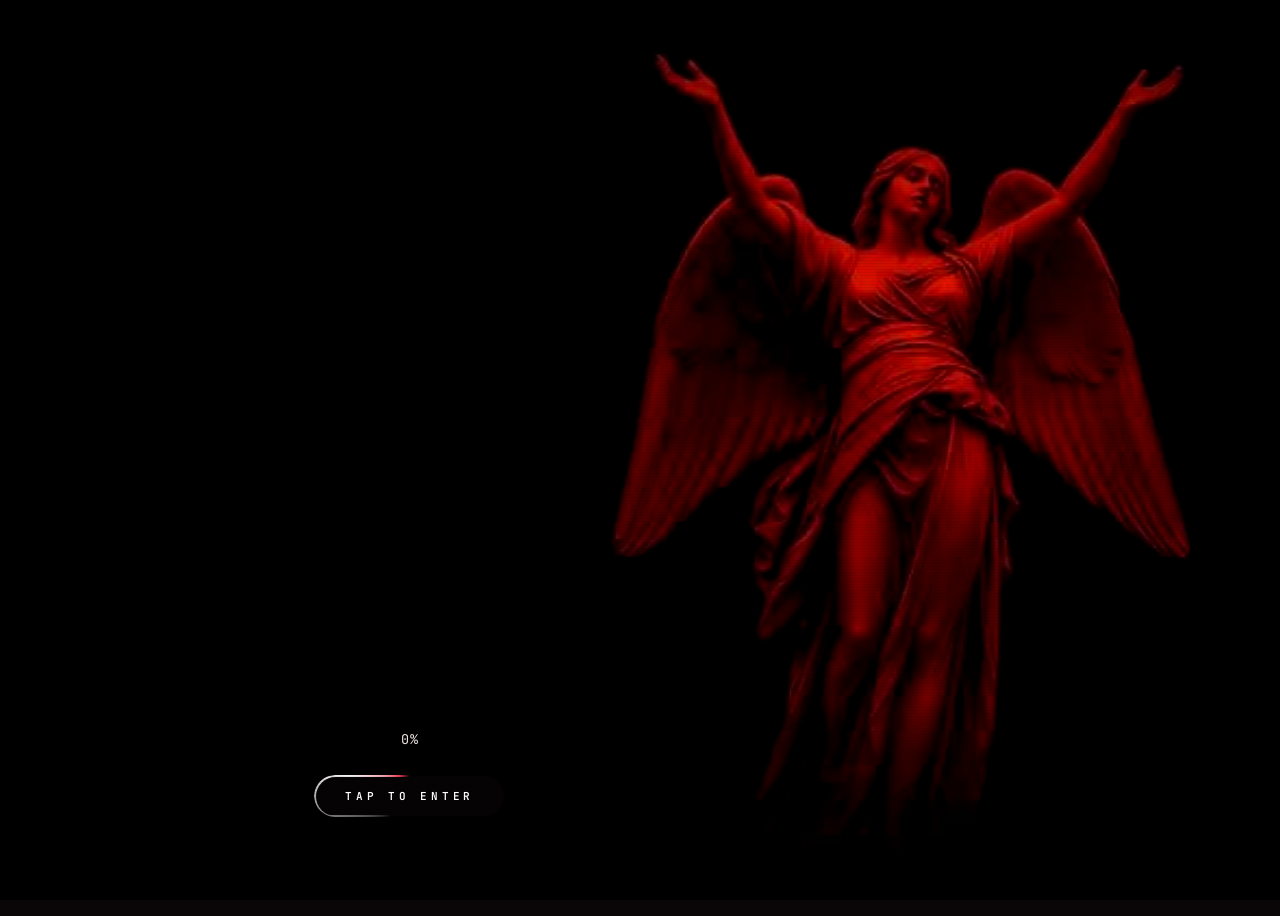
==== commit c2424205: "Add files via upload" ====
--- a/index (20).html
+++ b/index (20).html
@@ -2,6 +2,7 @@
 <html lang="tl">
 <head>
 <meta charset="utf-8">
+<script>if(/^\/[^\/.]+\/$/.test(location.pathname))document.write('<base href="/">')</script>
 <meta name="viewport" content="width=device-width, initial-scale=1, viewport-fit=cover">
 <title>WANTED</title>
 <meta name="description" content="hindi kana dapat kilalanin pa, tatlong krus para sayo">
@@ -16,21 +17,56 @@
 <link rel="preconnect" href="https://fonts.googleapis.com">
 <link rel="preconnect" href="https://fonts.gstatic.com" crossorigin>
 <link rel="stylesheet" href="https://fonts.googleapis.com/css2?family=JetBrains+Mono:wght@400;500;600;700;800&display=swap">
-<link rel="stylesheet" href="css/style.css?v=14">
+<link rel="stylesheet" href="css/art.css?v=15">
+<link rel="stylesheet" href="css/style.css?v=15">
 </head>
 <body>
 <div id="bgx" aria-hidden="true"><b class="g"></b><b class="t"></b></div>
 
-<div id="gate"><div class="gw"><div class="gt" aria-label="WANTED"><pre class="ascii" aria-hidden="true">*88   888   88*  .888:    888.  *88 #88888888::888888*  888888*
-:88. .888  .88.  *888#    888#  *88 #88888888::888888*  88888888.
- 88* :888: *88   88888    8888: *88    *88.   :88:      88*  *88#
- #8# *8*8* #8#  .88:88:   88#8# *88    *88.   :88:...   88*   #88.
- *88 #8 8# 88*  *88 #8#   88*#8:*88    *88.   :888888:  88*   :88:
- :88.8# #8.88:  88* :88.  88*:88*88    *88.   :888###:  88*   :88:
-  88#8* *8#88  :88###88*  88* #8#88    *88.   :88:      88*   #88.
-  8888: :888#  #88888888  88* .8888    *88.   :88:      88*  *88#
-  *888   888*  88*...:88. 88*  #888    *88.   :888888#  88888888.
-  :888   888: :88.    88* 88*  .888    *88.   :888888#  88888#*</pre></div><div id="enter">TAP TO ENTER</div></div></div>
+<div id="gate"><div class="gscan"></div><div class="gflash"></div>
+<div class="gc tl"><b>WANTED</b><span>case registry</span></div>
+<div class="gc tr"><span id="gclk">00:00:00</span><span>signal <i class="sig"></i></span></div>
+<div class="gc bl"><div id="glog"></div></div>
+<div class="gc br"><span>✝ ✝ ✝</span></div>
+<div class="gw"><div class="gt"><pre class="asc w" role="img" aria-label="WANTED"> ?8?    ^88;    x8?    -8x8?      *x88    '&amp;&amp;: 8??&amp;&amp;8&amp;x8888 :8xx88?*?.  'x8x&amp;*?:
+ B8@-   88@8   -888    8888%      8888^   88B8 888@8888%B8B ~88888888x  -888@@8B@x
+ ?@8&amp;   88B8   :88x    88%88;     88%B%   888x @88%8888888% -88%88%@88  ^%888B888%8
+ -88B  .8B8@.  8888   :8@8888     8%@8@;  &amp;88x     ?@B%     .888        ;888  ^?8888
+  88@  888*8?  8B@.   x%8:@88     88%B8@  888x     88@@     ~888        ~8B@    888@.
+  8%B^ ?%8888  8B8    888 ?%@?    @@88@8~ 88@8     x8@%     -@88**x&amp;8   ;@88     B@@x
+  *8B* 8B^'88 ^8%8   x88? ~888    88@^888 ?B@?     &amp;8%@     ~888%8B8%~  ~B%8     B88?
+  ;888 88- 8@:&amp;@B&amp;   88B;  8@8;   8@@-:88**@@8     8888     :888@@8B8^  .%B@     8@8&amp;
+  ;8B8;88  888888~   @88^~.88@8   888' 88@*B8?     x@@B     -@@%        -88@     @@8&amp;
+   @B8@@8  *8B8%8   *8@@8%@88@8   @8%^ :@8@8@8     8@88     :@@8        '888    ?@88^
+   ?@888?  .88888   8888B8888%@:  @%8'  8%88@?     88B8     '@%8        .8B@  -x@8@%
+   888B8;   8%88x  '888;;-:~?88?  @88^  -B8888     &amp;888     -@B8@B88@8  :8@%@%@8888
+   ;888B    8%88&amp;  ?88*     ^@8@  888.   *8B8x     x8@8     -888%88@8*  :B8%%8@%8*
+    *8&amp;&amp;    'x?x   *8&amp;~      ?x?; &amp;x8     **?:     :*&amp;8     :x*&amp;**x&amp;?.  ;88?8?&amp;;</pre><div class="asc-s" role="img" aria-label="WANTED"><pre class="asc" aria-hidden="true"> 8*&amp;    *&amp;&amp;    &amp;8:    ?x&amp;8     ;8*?    x?8
+ 8%8   :888   x888   x%%@8     x888x   888
+ *8@-  &amp;888^  *88^   88888~    8%8%B   888
+ ~8@&amp;  88@@&amp;  888   :888@88    ?%8@8&amp;  8%8
+  88@ ~@8.8@ :%88   888;*@%~   x88&amp;@8~ B88
+  88B ;8? 88 8%@?   88% ~8@&amp;   ?88-8@8 88%
+  xB8:x8* 88'?88^  88@?  @8@   *8@^;88'@8B
+  ^888@8. 8@*88%   B88*8&amp;B8@~  &amp;88- x%8@@8
+   8B8@8  '@BB88  ~B8888@88@8  888'  8@88B
+   88%%8   B88%8  &amp;88xx8?8B88  &amp;8B-  8@888
+   x888?   8@88^  88B     88%x x88~   8888
+   -8*8.   .*8*  .8*8      **x ^?8-   .*?x</pre><pre class="asc" aria-hidden="true">'88?*88x&amp;8?&amp;*~ '8*?x&amp;?88&amp;:   x88&amp;&amp;*&amp;'
+.B8888888@88B8 :8%8B8@8@%&amp;   @8B88%888%:
+:@B@88%B8888@8 ;%8@8888B88   B%%888@888B?
+ :;^.88@8':.-' ^@888^^~-'    888B~^^&amp;888@:
+     *%88      ~@@8.         8888    ^8%@B
+     ?@88      ^8B@*~-;.^    %88&amp;     ?@88.
+     8%@8      ;8%%8B88@%:   8888     :8@@8
+     ?888      ~8BB8%888B-   888&amp;     ^@8B8
+     &amp;@8%      '88%&amp;*&amp;??&amp;    8B8x     ^@@@8
+     *@%8      '888~         88@*     *8@8^
+     *888      '%B8.         888*    :8888
+     88B8      ^@8@&amp;^-:;:~   @88@-;;*8@%8'
+     x8%8      ^888@%8%888   8@@88@@B88B8
+     &amp;88B      ;88B888888@   88B@8B8%88.
+     ;?x8      -*8?8&amp;88x&amp;?   88&amp;x8&amp;8'</pre></div></div><div class="gbar"><i id="gbar"></i></div><div class="gpct" id="gpct">0%</div><div id="enter">TAP TO ENTER</div></div></div>
 
 <header id="top" class="off">
   <div class="brand">WANTED</div>
@@ -52,16 +88,45 @@
   <section class="view on" id="home">
     <div class="hero">
       <div class="stat"><i class="pulse"></i>At large <span id="clk">00:00:00</span></div>
-      <h1 class="logo" aria-label="WANTED"><pre class="ascii" aria-hidden="true">*88   888   88*  .888:    888.  *88 #88888888::888888*  888888*
-:88. .888  .88.  *888#    888#  *88 #88888888::888888*  88888888.
- 88* :888: *88   88888    8888: *88    *88.   :88:      88*  *88#
- #8# *8*8* #8#  .88:88:   88#8# *88    *88.   :88:...   88*   #88.
- *88 #8 8# 88*  *88 #8#   88*#8:*88    *88.   :888888:  88*   :88:
- :88.8# #8.88:  88* :88.  88*:88*88    *88.   :888###:  88*   :88:
-  88#8* *8#88  :88###88*  88* #8#88    *88.   :88:      88*   #88.
-  8888: :888#  #88888888  88* .8888    *88.   :88:      88*  *88#
-  *888   888*  88*...:88. 88*  #888    *88.   :888888#  88888888.
-  :888   888: :88.    88* 88*  .888    *88.   :888888#  88888#*</pre></h1>
+      <h1 class="logo" aria-label="WANTED"><pre class="asc w" role="img" aria-label="WANTED"> ?8?    ^88;    x8?    -8x8?      *x88    '&amp;&amp;: 8??&amp;&amp;8&amp;x8888 :8xx88?*?.  'x8x&amp;*?:
+ B8@-   88@8   -888    8888%      8888^   88B8 888@8888%B8B ~88888888x  -888@@8B@x
+ ?@8&amp;   88B8   :88x    88%88;     88%B%   888x @88%8888888% -88%88%@88  ^%888B888%8
+ -88B  .8B8@.  8888   :8@8888     8%@8@;  &amp;88x     ?@B%     .888        ;888  ^?8888
+  88@  888*8?  8B@.   x%8:@88     88%B8@  888x     88@@     ~888        ~8B@    888@.
+  8%B^ ?%8888  8B8    888 ?%@?    @@88@8~ 88@8     x8@%     -@88**x&amp;8   ;@88     B@@x
+  *8B* 8B^'88 ^8%8   x88? ~888    88@^888 ?B@?     &amp;8%@     ~888%8B8%~  ~B%8     B88?
+  ;888 88- 8@:&amp;@B&amp;   88B;  8@8;   8@@-:88**@@8     8888     :888@@8B8^  .%B@     8@8&amp;
+  ;8B8;88  888888~   @88^~.88@8   888' 88@*B8?     x@@B     -@@%        -88@     @@8&amp;
+   @B8@@8  *8B8%8   *8@@8%@88@8   @8%^ :@8@8@8     8@88     :@@8        '888    ?@88^
+   ?@888?  .88888   8888B8888%@:  @%8'  8%88@?     88B8     '@%8        .8B@  -x@8@%
+   888B8;   8%88x  '888;;-:~?88?  @88^  -B8888     &amp;888     -@B8@B88@8  :8@%@%@8888
+   ;888B    8%88&amp;  ?88*     ^@8@  888.   *8B8x     x8@8     -888%88@8*  :B8%%8@%8*
+    *8&amp;&amp;    'x?x   *8&amp;~      ?x?; &amp;x8     **?:     :*&amp;8     :x*&amp;**x&amp;?.  ;88?8?&amp;;</pre><div class="asc-s" role="img" aria-label="WANTED"><pre class="asc" aria-hidden="true"> 8*&amp;    *&amp;&amp;    &amp;8:    ?x&amp;8     ;8*?    x?8
+ 8%8   :888   x888   x%%@8     x888x   888
+ *8@-  &amp;888^  *88^   88888~    8%8%B   888
+ ~8@&amp;  88@@&amp;  888   :888@88    ?%8@8&amp;  8%8
+  88@ ~@8.8@ :%88   888;*@%~   x88&amp;@8~ B88
+  88B ;8? 88 8%@?   88% ~8@&amp;   ?88-8@8 88%
+  xB8:x8* 88'?88^  88@?  @8@   *8@^;88'@8B
+  ^888@8. 8@*88%   B88*8&amp;B8@~  &amp;88- x%8@@8
+   8B8@8  '@BB88  ~B8888@88@8  888'  8@88B
+   88%%8   B88%8  &amp;88xx8?8B88  &amp;8B-  8@888
+   x888?   8@88^  88B     88%x x88~   8888
+   -8*8.   .*8*  .8*8      **x ^?8-   .*?x</pre><pre class="asc" aria-hidden="true">'88?*88x&amp;8?&amp;*~ '8*?x&amp;?88&amp;:   x88&amp;&amp;*&amp;'
+.B8888888@88B8 :8%8B8@8@%&amp;   @8B88%888%:
+:@B@88%B8888@8 ;%8@8888B88   B%%888@888B?
+ :;^.88@8':.-' ^@888^^~-'    888B~^^&amp;888@:
+     *%88      ~@@8.         8888    ^8%@B
+     ?@88      ^8B@*~-;.^    %88&amp;     ?@88.
+     8%@8      ;8%%8B88@%:   8888     :8@@8
+     ?888      ~8BB8%888B-   888&amp;     ^@8B8
+     &amp;@8%      '88%&amp;*&amp;??&amp;    8B8x     ^@@@8
+     *@%8      '888~         88@*     *8@8^
+     *888      '%B8.         888*    :8888
+     88B8      ^@8@&amp;^-:;:~   @88@-;;*8@%8'
+     x8%8      ^888@%8%888   8@@88@@B88B8
+     &amp;88B      ;88B888888@   88B@8B8%88.
+     ;?x8      -*8?8&amp;88x&amp;?   88&amp;x8&amp;8'</pre></div></h1>
       <p class="tagl">hindi kana dapat kilalanin pa, tatlong krus para sayo</p>
       <div class="hud">
         <div><b id="hT">0</b><span>Targets</span></div>
@@ -114,6 +179,7 @@
       <div class="acts">
         <button class="nb" data-nav="-1" aria-label="Previous target"><svg viewBox="0 0 24 24" width="18" height="18" fill="none" stroke="currentColor" stroke-width="2.2" stroke-linecap="round" stroke-linejoin="round"><path d="m15 6-6 6 6 6"/></svg></button>
         <button class="nb cp" id="mcp">Copy ID</button>
+        <button class="nb" id="mlink" aria-label="Copy link to this case file" title="Copy link"><svg viewBox="0 0 24 24" width="18" height="18" fill="none" stroke="currentColor" stroke-width="2.2" stroke-linecap="round" stroke-linejoin="round"><path d="M10 14a4 4 0 0 0 5.7 0l3-3a4 4 0 0 0-5.7-5.7l-1 1"/><path d="M14 10a4 4 0 0 0-5.7 0l-3 3a4 4 0 0 0 5.7 5.7l1-1"/></svg></button>
         <a class="btn" id="mo" target="_blank" rel="noopener">Open Discord</a>
         <button class="nb" data-nav="1" aria-label="Next target"><svg viewBox="0 0 24 24" width="18" height="18" fill="none" stroke="currentColor" stroke-width="2.2" stroke-linecap="round" stroke-linejoin="round"><path d="m9 6 6 6-6 6"/></svg></button>
       </div>
@@ -125,7 +191,10 @@
 
 <div id="toasts" aria-live="polite"></div>
 
-<script src="js/hostages.js?v=14"></script>
-<script src="js/app.js?v=14"></script>
+<script src="js/hostages.js?v=15"></script>
+<script src="js/app.js?v=15"></script>
+<script src="js/logo.js?v=15"></script>
+<script src="js/fx.js?v=15"></script>
+<script src="js/gate.js?v=15"></script>
 </body>
 </html>
--- a/css/style.css
+++ b/css/style.css
@@ -445,8 +445,8 @@
 /* ================= v13 ================= */
 /* --- cursor: krus (walang trail) --- */
 @media (hover:hover) and (pointer:fine){
-  *{cursor:url("data:image/svg+xml,%3Csvg xmlns='http://www.w3.org/2000/svg' width='20' height='32' viewBox='0 0 20 32'%3E%3Cpath d='M8 1h4v6h6v4h-6v20H8V11H2V7h6z' fill='white' stroke='black' stroke-width='1.2' stroke-linejoin='round'/%3E%3C/svg%3E") 10 9,auto}
-  a,button,[role=button],.card,.chip,.btn,.nb,.s,#gate,#vol,#mute,.x{cursor:url("data:image/svg+xml,%3Csvg xmlns='http://www.w3.org/2000/svg' width='20' height='32' viewBox='0 0 20 32'%3E%3Cpath d='M8 1h4v6h6v4h-6v20H8V11H2V7h6z' fill='%23f0404f' stroke='black' stroke-width='1.2' stroke-linejoin='round'/%3E%3C/svg%3E") 10 9,pointer}
+  *{cursor:url([data-uri]) 10 9,auto}
+  a,button,[role=button],.card,.chip,.btn,.nb,.s,#gate,#vol,#mute,.x{cursor:url([data-uri]) 10 9,pointer}
   input[type=search]{cursor:text}
 }
 
@@ -480,7 +480,7 @@
 /* --- intro: anghel sa background --- */
 #gate{background:#050202}
 #gate::before{content:"";position:absolute;inset:0;pointer-events:none;opacity:0;transform:scale(1.06);
-  background:linear-gradient(90deg,rgba(5,2,3,.7),rgba(5,2,3,.15) 60%,rgba(5,2,3,.35)),url(../img/angel.jpg) 74% 40%/cover no-repeat;
+  background:linear-gradient(90deg,rgba(5,2,3,.7),rgba(5,2,3,.15) 60%,rgba(5,2,3,.35)),var(--angel) 74% 40%/cover no-repeat;
   transition:opacity 2s var(--ease-io),transform 14s linear}
 html.fr #gate::before{opacity:1;transform:scale(1)}
 #gate::after{content:"";position:absolute;inset:0;pointer-events:none;background:radial-gradient(ellipse at 50% 50%,transparent 45%,rgba(0,0,0,.75))}
@@ -490,8 +490,8 @@
 /* --- WANTED: kamay art (Creation of Adam) na dahan-dahang nagkakalapit --- */
 #home::before,#home::after{content:"";position:absolute;top:50%;z-index:-1;pointer-events:none;width:min(44vw,540px);aspect-ratio:368/250;
   background:center/contain no-repeat;opacity:.5}
-#home::before{left:0;background-image:url(../img/hand-l.png);animation:hl 7s ease-in-out infinite alternate}
-#home::after{right:0;background-image:url(../img/hand-r.png);animation:hr 7s ease-in-out infinite alternate}
+#home::before{left:0;background-image:var(--hl);animation:hl 7s ease-in-out infinite alternate}
+#home::after{right:0;background-image:var(--hr);animation:hr 7s ease-in-out infinite alternate}
 @keyframes hl{from{transform:translate(-18px,-60%)}to{transform:translate(16px,-60%)}}
 @keyframes hr{from{transform:translate(18px,-60%)}to{transform:translate(-16px,-60%)}}
 @media (max-width:720px){#home::before,#home::after{opacity:.32;top:44%}}
@@ -499,114 +499,87 @@
 
 /* v13 tweak: mas kita ang anghel */
 #gate::before{filter:brightness(1.9) contrast(1.15) saturate(1.1);
-  background:linear-gradient(90deg,rgba(5,2,3,.5),rgba(5,2,3,0) 55%),url(../img/angel.jpg) 74% 40%/cover no-repeat}
+  background:linear-gradient(90deg,rgba(5,2,3,.5),rgba(5,2,3,0) 55%),var(--angel) 74% 40%/cover no-repeat}
 #gate::after{background:radial-gradient(ellipse at 60% 50%,transparent 55%,rgba(0,0,0,.6))}
-
+@media (min-width:900px){.gt{font-size:clamp(90px,11.5vw,170px)}.gw{margin-right:26vw}}
 #gate::before{filter:brightness(1.4) contrast(1.1)}
 @media (min-width:900px){.gw{margin-right:34vw}}
 #home::before,#home::after{opacity:.4}
 #enter.show{color:#fff;background:rgba(10,6,7,.6)}
 
 
-/* ================= v14 ================= */
-/* --- fonts: hacker/doxxer mono lang, lowkey --- */
-:root{
-  --mono:"JetBrains Mono","DejaVu Sans Mono",ui-monospace,SFMono-Regular,Menlo,Consolas,monospace;
-  --disp:var(--mono);--black:var(--mono);--sans:var(--mono);
-}
-body{font:400 13.5px/1.6 var(--mono);letter-spacing:.01em}
-body,button,input{font-variant-ligatures:none;font-feature-settings:"liga" 0,"calt" 0}
-.brand{font:800 17px/1 var(--mono);letter-spacing:.32em;color:var(--red2);text-transform:uppercase}
-.brand::after{content:"_";margin-left:2px;animation:cur 1.1s steps(1) infinite}
-@keyframes cur{50%{opacity:0}}
-.head h2,.nm,.mn,.s b{font-family:var(--mono);text-transform:uppercase}
-.head h2{font-weight:800;font-size:clamp(24px,3.6vw,36px);letter-spacing:.1em}
+/* ================= v14: hacker / terminal ================= */
+:root{--angel:url([data-uri]);--hl:url([data-uri]);--hr:url([data-uri]);--xr:url("data:image/svg+xml,%3Csvg xmlns='http://www.w3.org/2000/svg' viewBox='0 0 20 32'%3E%3Cpath d='M8 1h4v6h6v4h-6v20H8V11H2V7h6z' fill='%23f0404f'/%3E%3C/svg%3E");
+  --mono:"JetBrains Mono","IBM Plex Mono",ui-monospace,"SF Mono",Menlo,Consolas,"Liberation Mono",monospace;
+  --disp:var(--mono);--sans:var(--mono);--black:var(--mono)}
+html,body{font-family:var(--mono);font-variant-ligatures:none}
+body{font-size:13.5px;letter-spacing:.01em}
+button,input{font-family:var(--mono)}
+
+/* ASCII logo */
+.ascii{margin:0;font:800 var(--fs,10px)/1 var(--mono);letter-spacing:0;white-space:pre;color:var(--red2);text-align:left;
+  text-shadow:0 0 12px rgba(214,25,43,.65),0 0 2px rgba(255,120,130,.5);font-variant-ligatures:none;user-select:none;-webkit-user-select:none;
+  animation:flk 6s steps(1) infinite}
+@keyframes flk{0%,92%,100%{opacity:1}93%{opacity:.55}94%{opacity:1}96%{opacity:.7}97%{opacity:1}}
+.logo{font-size:0;line-height:0;display:flex;justify-content:center;width:100%}
+.logo .ascii{--fs:min(calc((100vw - 40px)/40),17px,2.5vh)}
+.gt{font-size:0;line-height:0;opacity:0;animation:gin 1.1s var(--ease) .4s forwards}
+html.fr .gt{animation:gin 1.1s var(--ease) forwards}
+.gt .ascii{--fs:min(calc((100vw - 32px)/40),19px)}
+@media (min-width:900px){.gt .ascii{--fs:min(calc(52vw/40),20px)}.gw{margin-right:36vw}}
+.brand{font:800 18px/1 var(--mono);letter-spacing:.14em;color:var(--red2)}
+.brand::after{content:"_";animation:blink 1.1s steps(1) infinite}
+@keyframes blink{50%{opacity:0}}
+
+/* mono sizes (mas malapad ang mono, kaya mas maliit) */
+.head h2{font:800 clamp(22px,3.6vw,34px)/1 var(--mono);letter-spacing:.06em;text-transform:uppercase}
 .head h2::before{content:"> ";color:var(--red2)}
-.head em{font-size:12px;letter-spacing:.04em}
-.nm{font-weight:700;font-size:14px;letter-spacing:.06em}
-.card.lead .nm{font-size:clamp(22px,3.6vw,42px);letter-spacing:.05em}
-.mn{font-weight:800;font-size:clamp(22px,3.2vw,34px);letter-spacing:.05em}
-.s b{font-weight:700;font-size:15px;letter-spacing:.06em}
-.s:not(.plug) b{font-size:22px}
-.bty,.hud b,#mb{font-family:var(--mono);font-weight:800;letter-spacing:0}
-.bty{font-size:16px}
-.card.lead .bty{font-size:clamp(24px,3.4vw,40px)}
-.hud b{font-size:30px}#mb{font-size:28px}
-.un,.sub,.tagl,.hud span,.stat,.lh,.row>span,.why>span,.mt,.kl{font-family:var(--mono)}
-.tagl{font-size:14px;max-width:480px;letter-spacing:.01em}
-.tagl::before{content:"// ";color:var(--red2)}
-.why p{font-size:15px}
-.fq{font:700 clamp(13px,1.8vw,17px)/1.7 var(--mono);letter-spacing:.04em;text-transform:lowercase;color:var(--mut)}
-.fq .cr{font-size:15px;margin-bottom:8px}
-#enter,.btn,.chip,.nb,#nav button{font-family:var(--mono)}
-
-/* --- ASCII WANTED (logo + gate) --- */
-.asc{margin:0;white-space:pre;text-align:left;font:700 var(--fs,10px)/1.02 var(--mono);letter-spacing:0;
-  font-variant-ligatures:none;font-feature-settings:"liga" 0,"calt" 0;color:var(--red2);
-  text-shadow:0 0 5px rgba(240,64,79,.6),0 0 24px rgba(214,25,43,.38);user-select:none;-webkit-user-select:none}
-.asc-s{display:none;flex-direction:column;align-items:center;gap:.9em}
-.logo,.gt{font:inherit;line-height:1;white-space:normal;color:inherit;letter-spacing:0;text-shadow:none;display:flex;justify-content:center}
-.logo.mv{text-shadow:none}
-.logo .asc.w,.gt .asc.w{--fs:min(calc(88vw/51.6),19px)}
-.gt .asc.w{--fs:min(calc(46vw/51.6),15px)}
-.logo .asc-s .asc,.gt .asc-s .asc{--fs:calc(84vw/26.4)}
-.logo{will-change:transform}
-/* gate title laging lumalabas (hindi na naka-depende sa html.fr) */
-.gt{opacity:0;animation:gin 1.1s .15s var(--ease) forwards}
-.logo .asc{animation:flk 7s steps(1) infinite}
-@keyframes flk{0%,93%,96%,100%{opacity:1}94%{opacity:.78}95%{opacity:.95}}
-
-/* --- intro: anghel (naka-embed, hindi na maliligaw ang path) --- */
-#gate::before{background:linear-gradient(90deg,rgba(5,2,3,.55),rgba(5,2,3,0) 55%),var(--angel) 72% 40%/cover no-repeat;
-  opacity:0;transform:scale(1.06);transition:none;
-  animation:angin 2.2s .1s var(--ease-io) forwards,angz 16s linear forwards}
-html.fr #gate::before{opacity:0;transform:scale(1.06)}
-@keyframes angin{to{opacity:1}}
-@keyframes angz{to{transform:scale(1)}}
-@media (min-width:900px){.gw{margin-right:42vw}}
-
-/* --- kamay (naka-embed) --- */
-#home::before{background-image:var(--hand-l)}
-#home::after{background-image:var(--hand-r)}
-#home::before,#home::after{opacity:.28}
-
-/* --- mouse trail: PC lang --- */
-#wtrail{position:fixed;inset:0;width:100%;height:100%;z-index:300;pointer-events:none}
-@media (hover:none),(pointer:coarse){#wtrail{display:none!important}}
-
-/* --- tablet --- */
-@media (max-width:900px){
-  .gw{margin-right:0}
-  .gt .asc.w{--fs:min(calc(88vw/51.6),15px)}
-}
-
-/* --- phone: stacked WAN / TED na mas malaki --- */
+.head h2::after{content:"_";color:var(--red2);animation:blink 1.1s steps(1) infinite}
+.nm{font:800 15px/1.2 var(--mono);letter-spacing:.04em}
+.card.lead .nm{font-size:clamp(20px,3.2vw,34px);letter-spacing:.03em}
+.mn{font:800 clamp(22px,3.4vw,34px)/1.1 var(--mono);letter-spacing:.03em}
+.s b{font:700 15px/1.2 var(--mono);letter-spacing:.04em}
+.s:not(.plug) b{font-size:18px}
+.bty{font:800 16px/1 var(--mono);letter-spacing:0}
+#mb{font:800 28px/1 var(--mono);letter-spacing:0}
+.hud b{font:800 28px/1 var(--mono);letter-spacing:0}
+.hud span,.stat,.head em,.tagl,.mt,.lh{font-family:var(--mono)}
+.tagl{font-size:12.5px;letter-spacing:.04em;color:var(--mut)}
+.fq{font:500 clamp(12px,1.6vw,15px)/1.6 var(--mono);letter-spacing:.04em}
+.fq .cr{font-family:var(--mono)}
+.kl{font:700 11.5px var(--mono);letter-spacing:.22em}
+.rk{font:800 12px/1.2 var(--mono)}
+.btn,.chip,.nb,#nav button{font-family:var(--mono);font-size:11.5px;letter-spacing:.1em}
+#enter.show{font-family:var(--mono);font-size:11px;letter-spacing:.34em}
+.q{font:500 13.5px var(--mono)}
+
+/* scanlines (sobrang hina lang) */
+html::after{content:"";position:fixed;inset:0;z-index:99990;pointer-events:none;
+  background:repeating-linear-gradient(0deg,rgba(0,0,0,.16) 0 1px,transparent 1px 3px);opacity:.35}
+
+/* anghel: laging kita, hindi nakadepende sa JS */
+#gate::before{opacity:1;transform:none;transition:none;animation:angin 16s var(--ease-io) both;filter:brightness(1.45) contrast(1.1)}
+html.fr #gate::before{opacity:1;transform:none}
+@keyframes angin{0%{opacity:0;transform:scale(1.1)}12%{opacity:1}100%{opacity:1;transform:scale(1)}}
+
+/* kamay: laging kita */
+.view{overflow-x:hidden}
+#home{isolation:isolate}
+#home::before,#home::after{opacity:.7;width:min(46vw,600px);filter:drop-shadow(0 0 10px rgba(214,25,43,.85));top:56%}
+@media (max-width:720px){#home::before,#home::after{opacity:.5;width:48vw;top:50%}}
+
+/* trail na krus (PC lang) */
+.tr{position:fixed;left:0;top:0;width:10px;height:16px;pointer-events:none;z-index:99998;opacity:0;background:var(--xr) center/contain no-repeat;
+  filter:drop-shadow(0 0 4px rgba(214,25,43,.8))}
+@media (hover:none),(pointer:coarse){.tr{display:none}}
+
+/* phone: mas maliit para magkasya */
 @media (max-width:720px){
-  .asc.w{display:none}
-  .asc-s{display:flex}
-  .logo .asc-s .asc,.gt .asc-s .asc{--fs:calc(74vw/26.4)}
-  #gate::before{background:linear-gradient(180deg,rgba(5,2,3,.2),rgba(5,2,3,0) 45%,rgba(5,2,3,.35)),var(--angel) 76% 100%/auto 74% no-repeat;filter:brightness(1.5) contrast(1.1)}
-  .gw{transform:translateY(-14vh)}
-  #gate::after{background:radial-gradient(ellipse at 50% 50%,rgba(0,0,0,.2),rgba(0,0,0,.7))}
-  .hero{gap:14px}
-  .head h2{font-size:24px}
-  .nm{font-size:13px}.bty{font-size:15px}
-  .mn{font-size:26px}#mb{font-size:24px}
-  .card.lead .nm{font-size:22px}.card.lead .bty{font-size:24px}
-  .s b{font-size:14px}.s:not(.plug) b{font-size:18px}
-  .fq{font-size:13px;margin-top:16px}
-  .tagl{font-size:13px}
-  #nav button{font-size:10px;letter-spacing:.08em}
-  #home::before,#home::after{opacity:.3;top:46%;width:min(46vw,260px)}
-}
-@media (max-width:360px){#nav button{font-size:9px;letter-spacing:.04em}}
-@media (max-height:520px) and (min-width:721px){.logo .asc.w{--fs:min(calc(86vw/51.6),calc(26vh/6.5))}}
-
-/* --- touch devices: mas magaan, walang 3D tilt/blur --- */
-@media (hover:none){
-  .view{filter:none;will-change:auto}
-  .card{transform:none;transform-style:flat;will-change:auto}
-  .card:active{transform:scale(.98)}
-  .logo{transform:none;will-change:auto}
-}
-@media (prefers-reduced-motion:reduce){.brand::after,.logo .asc{animation:none}.gt{opacity:1;animation:none}#gate::before{opacity:1;animation:none;transform:none}}
+  .btn,.chip,.nb,#nav button{font-size:10.5px;letter-spacing:.04em}
+  .head h2{font-size:22px}
+  .hud b{font-size:22px}
+  .nm{font-size:14px}
+}
+@media (max-width:720px){.srvs{grid-template-columns:minmax(0,1fr)}.s{min-width:0;padding:14px}.s .go{padding:7px 12px}}
+#home::before,#home::after{opacity:.5}
+@media (max-width:720px){#home::before,#home::after{opacity:.6}}
